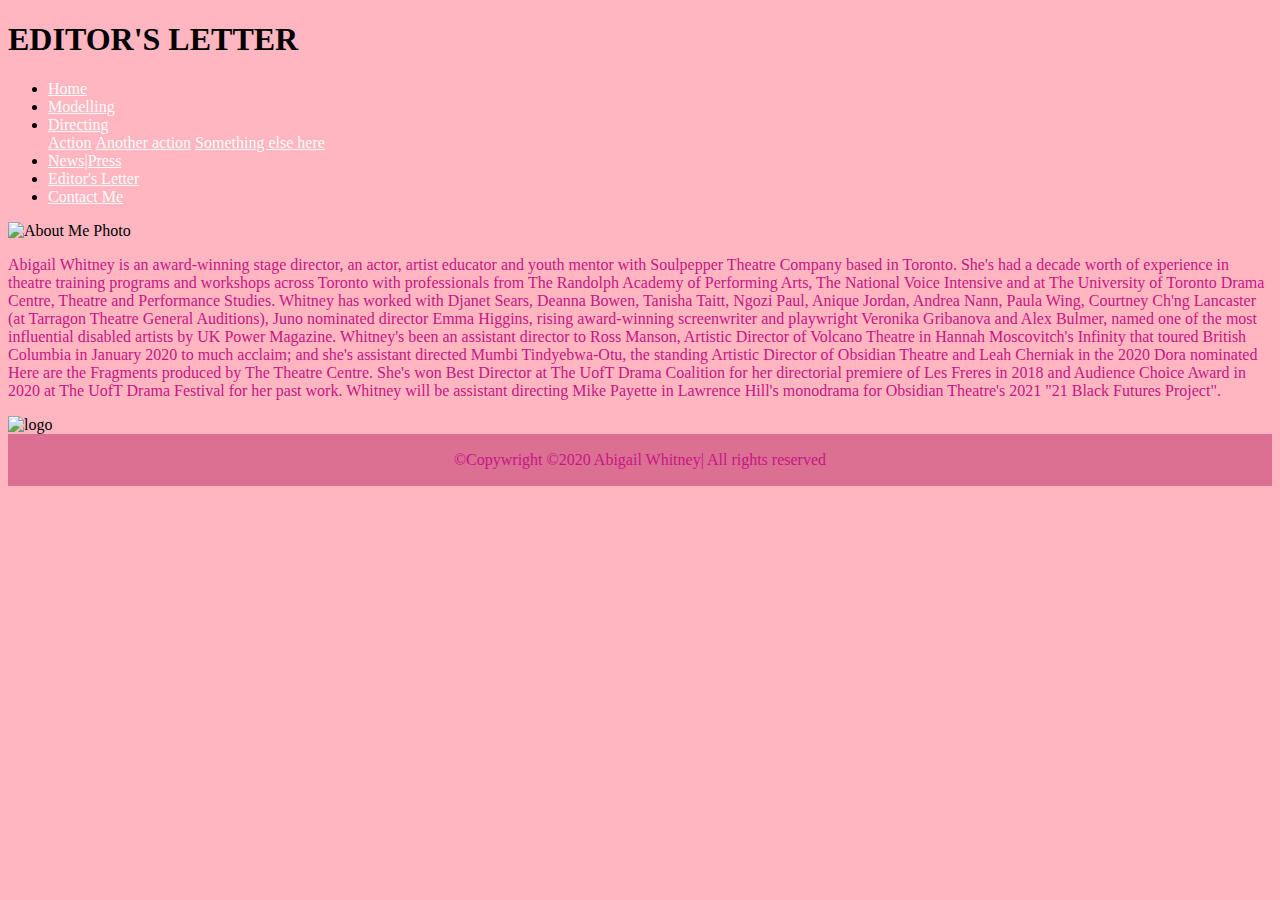
==== aboutabbychanges.html @ bf4d6a32 "Add files via upload" ====
<!DOCTYPE html>
<html lang="eng-US">

  <head>
   <meta charset="UTF=8">
   <link rel="stylesheet" href="styles.css">
   <link rel="stylesheet" href="https://cdn.jsdelivr.net/npm/bootstrap@4.5.3/dist/css/bootstrap.min.css"
     integrity="sha384-TX8t27EcRE3e/ihU7zmQxVncDAy5uIKz4rEkgIXeMed4M0jlfIDPvg6uqKI2xXr2" crossorigin="anonymous">
     <script src="https://kit.fontawesome.com/3bb054fa84.js" whooops:<script src="https://kit.fontawesome.com/3bb054fa84.js"      crossorigin="anonymous"></script>
   <title>Editor's Letter</title>
</head>

<body>

<header>
  <h1>EDITOR'S LETTER</h1>
  <nav>
    <ul class="nav justify-content-end">
    <li class="nav-item">
      <a class="nav-link active" href="index.html">Home</a>
    </li>
    <li class="nav-item">
      <a class="nav-link" href="#">Modelling</a>
    </li>
    <li class="nav-item">
      <!-- <a class="nav-link" href="#">Directing</a> -->
      <div class="dropdown show">
  <a class="btn btn-secondary dropdown-toggle" href="#" role="button" id="dropdownMenuLink" data-toggle="dropdown" aria-haspopup="true" aria-expanded="false">
    Directing
  </a>

  <div class="dropdown-menu" aria-labelledby="dropdownMenuLink">
    <a class="dropdown-item" href="#">Action</a>
    <a class="dropdown-item" href="#">Another action</a>
    <a class="dropdown-item" href="#">Something else here</a>
  </div>
</div>
</div>

    </li>
    <li class="nav-item">
      <a class="nav-link" href="press.html">News|Press</a>
    </li>
    <li class="nav-item">
      <a class="nav-link active" href="about.html">Editor's Letter</a>
    </li>
    <li class="nav-item">
      <a class="nav-link active" href="contact.html">Contact Me</a>
    </li>
  </ul>
  </nav>
</body>
<div class="container">
  <div class="row">
      <img src="images/fatherfigures.JPG" alt="About Me Photo">
    </div>
    <div class="col order-12">
      <p>Abigail Whitney is
      an award-winning stage director, an actor, artist educator and youth mentor with Soulpepper Theatre Company based in Toronto. She's had a decade worth of experience in theatre training programs and workshops across Toronto with professionals from The Randolph Academy of Performing Arts, The National Voice Intensive and at The University of Toronto Drama Centre, Theatre and Performance Studies. Whitney has worked with Djanet Sears, Deanna Bowen, Tanisha Taitt, Ngozi Paul, Anique Jordan, Andrea Nann, Paula Wing, Courtney Ch'ng Lancaster (at Tarragon Theatre General Auditions), Juno nominated director Emma Higgins, rising award-winning screenwriter and playwright Veronika Gribanova
      and Alex Bulmer, named one of the most influential disabled artists by UK Power Magazine.
      Whitney's been an assistant director to Ross Manson, Artistic Director of Volcano Theatre in Hannah Moscovitch's Infinity that toured British Columbia in January 2020 to much acclaim; and she's assistant directed Mumbi Tindyebwa-Otu, the standing Artistic Director of Obsidian Theatre and Leah Cherniak in the 2020 Dora nominated Here are the Fragments produced by The Theatre Centre. She's won Best Director at The UofT Drama Coalition for her directorial premiere of Les Freres in 2018 and Audience Choice Award in 2020 at The UofT Drama Festival for her past work. Whitney will be assistant directing Mike Payette in Lawrence Hill's monodrama for Obsidian Theatre's 2021 "21 Black Futures Project".</p>
    </div>
  </div>
<img src="images/logofinale.jpg" alt="logo" class="img-thumbnail">
</div>

  <footer>
    <a href="https://www.instagram.com/abigail_whitney/"<i class="fab fa-instagram"></i></a>
    <a href="https://twitter.com/abigailwhitney_"<i class="fab fa-twitter"></i></a>
   <p>&copy;Copywright &copy;2020 Abigail Whitney| All rights reserved</p>
    </footer>

    <!-- <a href="contact.html">Home</a>
    <a href="contact.html">Contact Me</a>
    <a href="about.html">About Me</a> -->
---- styles.css ----
body {
    background-color: lightpink !important;
}

.container {
    background-color: lightpink;
}

.main-page {
    background-color: lightpink !important;
    background-image: url("images/elise.jpg");
    background-position: center;
    background-repeat: no-repeat;
    margin:auto;
    width: 780px;

    height: 900px;
    /* padding-top: 100% */
}

.display-3 {
    color: snow;
}

.lead {
    color: rgb(250, 145, 245);
}

p {
  color:mediumvioletred;
}

a {
    color: snow !important;
    font-family: bold;
}

.card-body {
    color: pink;
}

footer {
 background: palevioletred;
  text-align: center;
  padding: 1px;
}

.parallax {
    background-color: white;
    background-image: url("images/syn.jpg");
    height: 100%;
    /* Create the parallax scrolling effect */
    background-attachment: fixed;
    background-position: center;
    background-repeat: no-repeat;
    background-size: cover;
    /*following just for demo purposes to add height and top padding*/
    height:300vh;
    padding-top:100vh;
/* }
.parallax-curtain{
  height:100vh;
  background:rgba(255,255,255,0.5);
} */
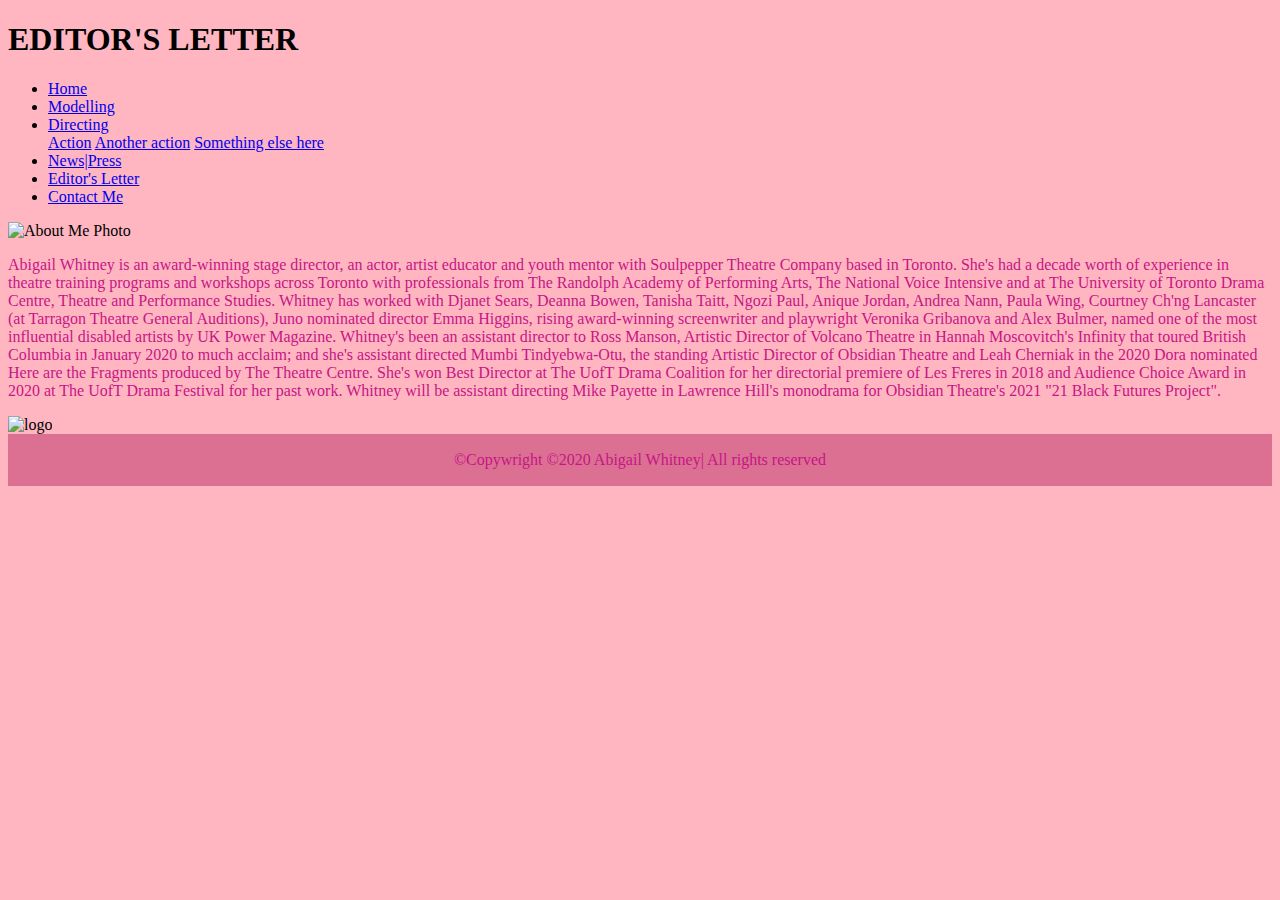
==== commit cfc55929: "Fix scripts in all html docs" ====
--- a/aboutabbychanges.html
+++ b/aboutabbychanges.html
@@ -1,77 +1,103 @@
 <!DOCTYPE html>
 <html lang="eng-US">
 
-  <head>
-   <meta charset="UTF=8">
-   <link rel="stylesheet" href="styles.css">
-   <link rel="stylesheet" href="https://cdn.jsdelivr.net/npm/bootstrap@4.5.3/dist/css/bootstrap.min.css"
-     integrity="sha384-TX8t27EcRE3e/ihU7zmQxVncDAy5uIKz4rEkgIXeMed4M0jlfIDPvg6uqKI2xXr2" crossorigin="anonymous">
-     <script src="https://kit.fontawesome.com/3bb054fa84.js" -whooops:<script src="https://kit.fontawesome.com/3bb054fa84.js" -     crossorigin="anonymous"></script>
-   <title>Editor's Letter</title>
+<head>
+  <meta charset="UTF=8">
+  <link rel="stylesheet" href="styles.css">
+  <link rel="stylesheet" href="https://cdn.jsdelivr.net/npm/bootstrap@4.5.3/dist/css/bootstrap.min.css"
+    integrity="sha384-TX8t27EcRE3e/ihU7zmQxVncDAy5uIKz4rEkgIXeMed4M0jlfIDPvg6uqKI2xXr2" crossorigin="anonymous">
+  <title>Editor's Letter</title>
 </head>
 
 <body>
 
-<header>
-  <h1>EDITOR'S LETTER</h1>
-  <nav>
-    <ul class="nav justify-content-end">
-    <li class="nav-item">
-      <a class="nav-link active" href="index.html">Home</a>
-    </li>
-    <li class="nav-item">
-      <a class="nav-link" href="#">Modelling</a>
-    </li>
-    <li class="nav-item">
-      <!-- <a class="nav-link" href="#">Directing</a> -->
-      <div class="dropdown show">
-  <a class="btn btn-secondary dropdown-toggle" href="#" role="button" id="dropdownMenuLink" data-toggle="dropdown" aria-haspopup="true" aria-expanded="false">
-    Directing
-  </a>
+  <header>
+    <h1>EDITOR'S LETTER</h1>
+    <nav>
+      <ul class="nav justify-content-end">
+        <li class="nav-item">
+          <a class="nav-link active" href="index.html">Home</a>
+        </li>
+        <li class="nav-item">
+          <a class="nav-link" href="#">Modelling</a>
+        </li>
+        <li class="nav-item">
+          <!-- <a class="nav-link" href="#">Directing</a> -->
+          <div class="dropdown show">
+            <a class="btn btn-secondary dropdown-toggle" href="#" role="button" id="dropdownMenuLink"
+              data-toggle="dropdown" aria-haspopup="true" aria-expanded="false">
+              Directing
+            </a>
 
-  <div class="dropdown-menu" aria-labelledby="dropdownMenuLink">
-    <a class="dropdown-item" href="#">Action</a>
-    <a class="dropdown-item" href="#">Another action</a>
-    <a class="dropdown-item" href="#">Something else here</a>
-  </div>
-</div>
-</div>
+            <div class="dropdown-menu" aria-labelledby="dropdownMenuLink">
+              <a class="dropdown-item" href="#">Action</a>
+              <a class="dropdown-item" href="#">Another action</a>
+              <a class="dropdown-item" href="#">Something else here</a>
+            </div>
+          </div>
+          </div>
 
-    </li>
-    <li class="nav-item">
-      <a class="nav-link" href="press.html">News|Press</a>
-    </li>
-    <li class="nav-item">
-      <a class="nav-link active" href="about.html">Editor's Letter</a>
-    </li>
-    <li class="nav-item">
-      <a class="nav-link active" href="contact.html">Contact Me</a>
-    </li>
-  </ul>
-  </nav>
-</body>
-<div class="container">
-  <div class="row">
-      <img src="images/fatherfigures.JPG" alt="About Me Photo">
+        </li>
+        <li class="nav-item">
+          <a class="nav-link" href="press.html">News|Press</a>
+        </li>
+        <li class="nav-item">
+          <a class="nav-link active" href="about.html">Editor's Letter</a>
+        </li>
+        <li class="nav-item">
+          <a class="nav-link active" href="contact.html">Contact Me</a>
+        </li>
+      </ul>
+    </nav>
+
+
+    <div class="container">
+      <div class="row">
+        <img src="images/fatherfigures.JPG" alt="About Me Photo">
+      </div>
+      <div class="col order-12">
+        <p>Abigail Whitney is
+          an award-winning stage director, an actor, artist educator and youth mentor with Soulpepper Theatre Company
+          based
+          in Toronto. She's had a decade worth of experience in theatre training programs and workshops across Toronto
+          with
+          professionals from The Randolph Academy of Performing Arts, The National Voice Intensive and at The University
+          of
+          Toronto Drama Centre, Theatre and Performance Studies. Whitney has worked with Djanet Sears, Deanna Bowen,
+          Tanisha
+          Taitt, Ngozi Paul, Anique Jordan, Andrea Nann, Paula Wing, Courtney Ch'ng Lancaster (at Tarragon Theatre
+          General
+          Auditions), Juno nominated director Emma Higgins, rising award-winning screenwriter and playwright Veronika
+          Gribanova
+          and Alex Bulmer, named one of the most influential disabled artists by UK Power Magazine.
+          Whitney's been an assistant director to Ross Manson, Artistic Director of Volcano Theatre in Hannah
+          Moscovitch's
+          Infinity that toured British Columbia in January 2020 to much acclaim; and she's assistant directed Mumbi
+          Tindyebwa-Otu, the standing Artistic Director of Obsidian Theatre and Leah Cherniak in the 2020 Dora nominated
+          Here are the Fragments produced by The Theatre Centre. She's won Best Director at The UofT Drama Coalition for
+          her
+          directorial premiere of Les Freres in 2018 and Audience Choice Award in 2020 at The UofT Drama Festival for
+          her
+          past work. Whitney will be assistant directing Mike Payette in Lawrence Hill's monodrama for Obsidian
+          Theatre's
+          2021 "21 Black Futures Project".</p>
+      </div>
     </div>
-    <div class="col order-12">
-      <p>Abigail Whitney is
-      an award-winning stage director, an actor, artist educator and youth mentor with Soulpepper Theatre Company based in Toronto. She's had a decade worth of experience in theatre training programs and workshops across Toronto with professionals from The Randolph Academy of Performing Arts, The National Voice Intensive and at The University of Toronto Drama Centre, Theatre and Performance Studies. Whitney has worked with Djanet Sears, Deanna Bowen, Tanisha Taitt, Ngozi Paul, Anique Jordan, Andrea Nann, Paula Wing, Courtney Ch'ng Lancaster (at Tarragon Theatre General Auditions), Juno nominated director Emma Higgins, rising award-winning screenwriter and playwright Veronika Gribanova
-      and Alex Bulmer, named one of the most influential disabled artists by UK Power Magazine.
-      Whitney's been an assistant director to Ross Manson, Artistic Director of Volcano Theatre in Hannah Moscovitch's Infinity that toured British Columbia in January 2020 to much acclaim; and she's assistant directed Mumbi Tindyebwa-Otu, the standing Artistic Director of Obsidian Theatre and Leah Cherniak in the 2020 Dora nominated Here are the Fragments produced by The Theatre Centre. She's won Best Director at The UofT Drama Coalition for her directorial premiere of Les Freres in 2018 and Audience Choice Award in 2020 at The UofT Drama Festival for her past work. Whitney will be assistant directing Mike Payette in Lawrence Hill's monodrama for Obsidian Theatre's 2021 "21 Black Futures Project".</p>
+    <img src="images/logofinale.jpg" alt="logo" class="img-thumbnail">
     </div>
-  </div>
-<img src="images/logofinale.jpg" alt="logo" class="img-thumbnail">
-</div>
 
-  <footer>
-    <a href="https://www.instagram.com/abigail_whitney/"<i class="fab fa-instagram"></i></a>
-    <a href="https://twitter.com/abigailwhitney_"<i class="fab fa-twitter"></i></a>
-   <p>&copy;Copywright &copy;2020 Abigail Whitney| All rights reserved</p>
+    <footer>
+      <a href="https://www.instagram.com/abigail_whitney/" <i class="fab fa-instagram"></i></a>
+      <a href="https://twitter.com/abigailwhitney_" <i class="fab fa-twitter"></i></a>
+      <p>&copy;Copywright &copy;2020 Abigail Whitney| All rights reserved</p>
     </footer>
 
-    <!-- <a href="contact.html">Home</a>
-    <a href="contact.html">Contact Me</a>
-    <a href="about.html">About Me</a> -->
+    <script src="https://code.jquery.com/jquery-3.5.1.slim.min.js"
+      integrity="sha384-DfXdz2htPH0lsSSs5nCTpuj/zy4C+OGpamoFVy38MVBnE+IbbVYUew+OrCXaRkfj"
+      crossorigin="anonymous"></script>
+    <script src="https://cdn.jsdelivr.net/npm/bootstrap@4.5.3/dist/js/bootstrap.bundle.min.js"
+      integrity="sha384-ho+j7jyWK8fNQe+A12Hb8AhRq26LrZ/JpcUGGOn+Y7RsweNrtN/tE3MoK7ZeZDyx" crossorigin="anonymous">
+      </script>
+</body>
+
+</html>--- a/styles.css
+++ b/styles.css
@@ -22,17 +22,21 @@
     color: snow;
 }
 
-.lead {
-    color: rgb(250, 145, 245);
+.card-text {
+    color: snow;
+}
+
+.card-text a { 
+    color: snow;
 }
 
 p {
   color:mediumvioletred;
 }
 
-a {
-    color: snow !important;
-    font-family: bold;
+h5 a {
+        color: snow;
+        font-family: bold;
 }
 
 .card-body {
@@ -62,3 +66,4 @@
   height:100vh;
   background:rgba(255,255,255,0.5);
 } */
+}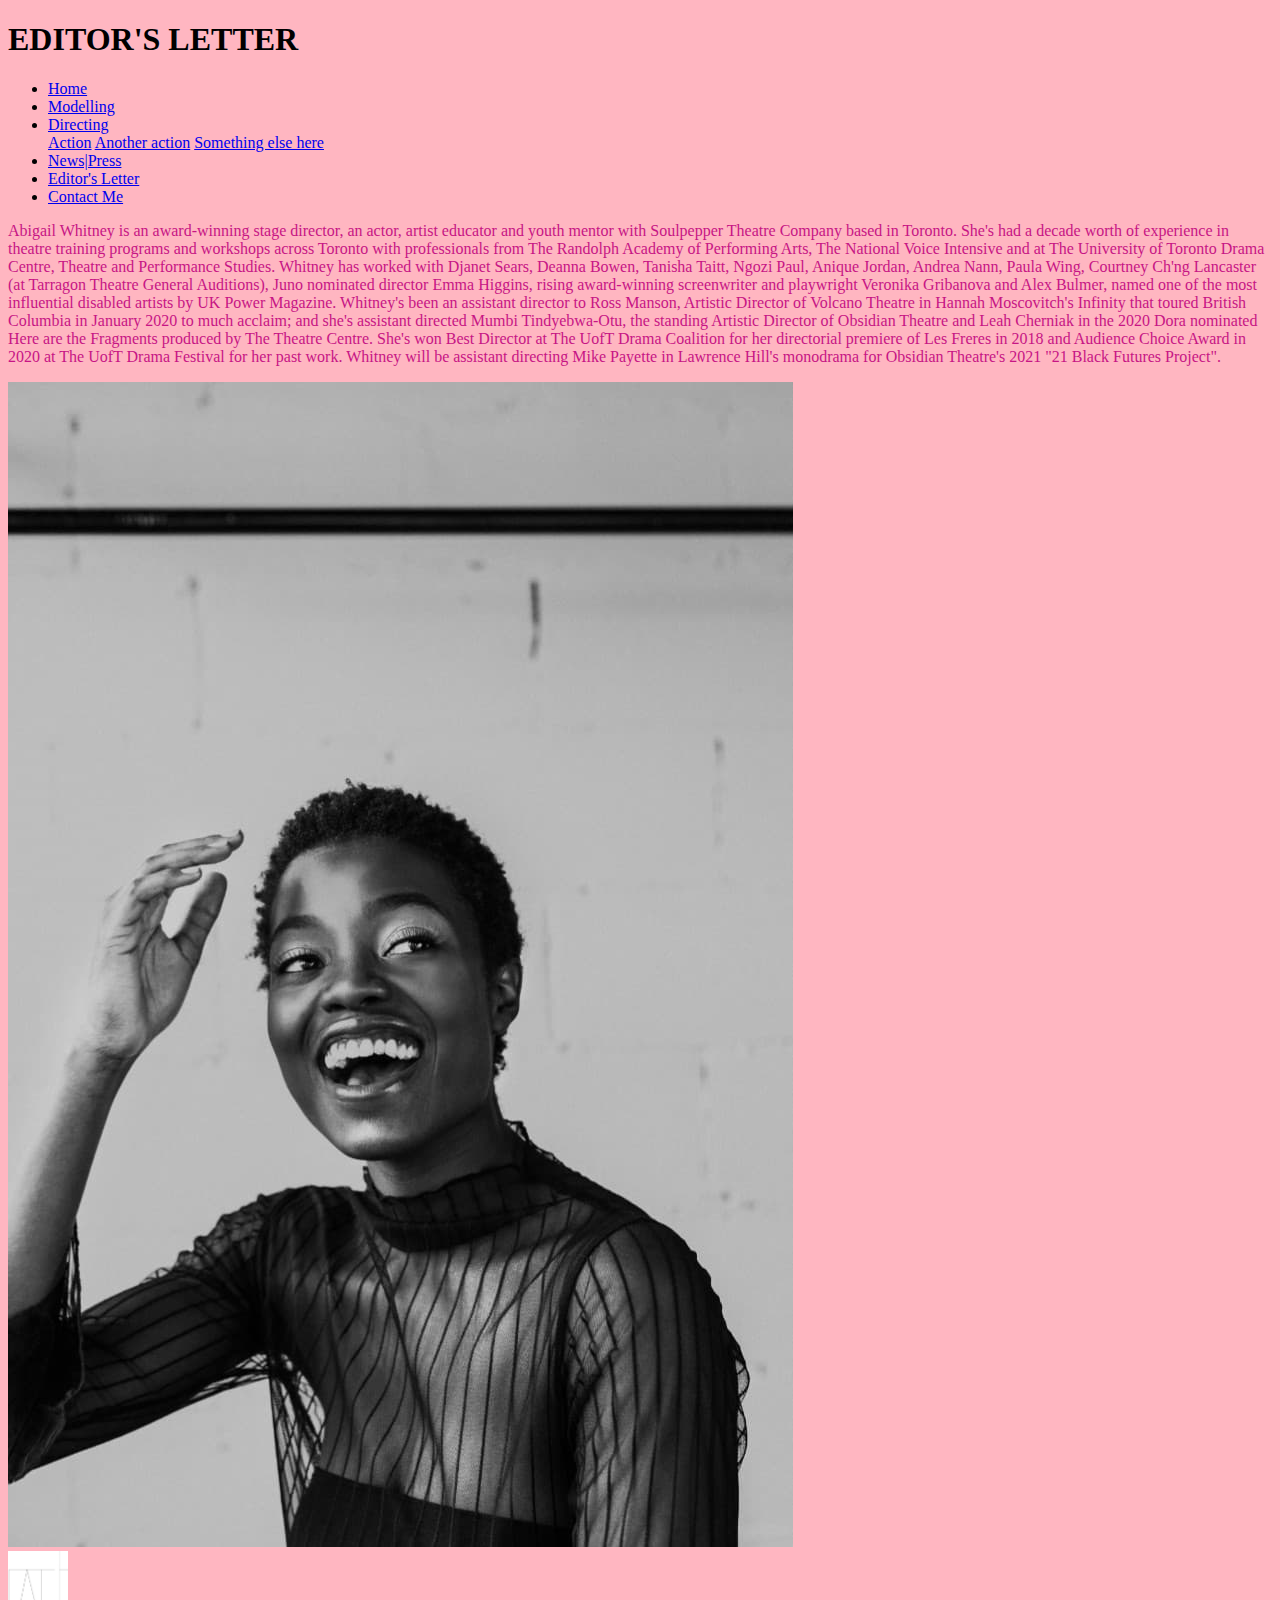
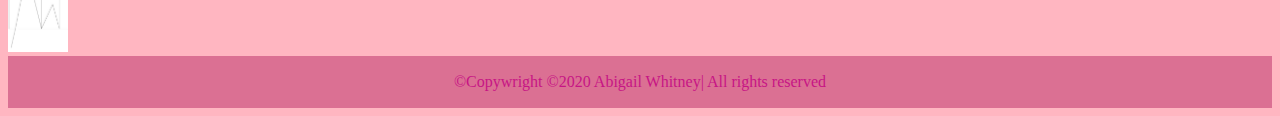
==== commit ee6b5fb9: "About page changes" ====
--- a/aboutabbychanges.html
+++ b/aboutabbychanges.html
@@ -52,38 +52,42 @@
 
 
     <div class="container">
-      <div class="row">
-        <img src="images/fatherfigures.JPG" alt="About Me Photo">
+      <div class="row m-5">
+        <div class="col-8">
+          <p>Abigail Whitney is
+            an award-winning stage director, an actor, artist educator and youth mentor with Soulpepper Theatre Company
+            based
+            in Toronto. She's had a decade worth of experience in theatre training programs and workshops across Toronto
+            with
+            professionals from The Randolph Academy of Performing Arts, The National Voice Intensive and at The University
+            of
+            Toronto Drama Centre, Theatre and Performance Studies. Whitney has worked with Djanet Sears, Deanna Bowen,
+            Tanisha
+            Taitt, Ngozi Paul, Anique Jordan, Andrea Nann, Paula Wing, Courtney Ch'ng Lancaster (at Tarragon Theatre
+            General
+            Auditions), Juno nominated director Emma Higgins, rising award-winning screenwriter and playwright Veronika
+            Gribanova
+            and Alex Bulmer, named one of the most influential disabled artists by UK Power Magazine.
+            Whitney's been an assistant director to Ross Manson, Artistic Director of Volcano Theatre in Hannah
+            Moscovitch's
+            Infinity that toured British Columbia in January 2020 to much acclaim; and she's assistant directed Mumbi
+            Tindyebwa-Otu, the standing Artistic Director of Obsidian Theatre and Leah Cherniak in the 2020 Dora nominated
+            Here are the Fragments produced by The Theatre Centre. She's won Best Director at The UofT Drama Coalition for
+            her
+            directorial premiere of Les Freres in 2018 and Audience Choice Award in 2020 at The UofT Drama Festival for
+            her
+            past work. Whitney will be assistant directing Mike Payette in Lawrence Hill's monodrama for Obsidian
+            Theatre's
+            2021 "21 Black Futures Project".</p>
+        </div>
+        <div class="col-4">
+          <img src="fatherfigures.jpg" alt="About Me Photo">
+        </div>
       </div>
-      <div class="col order-12">
-        <p>Abigail Whitney is
-          an award-winning stage director, an actor, artist educator and youth mentor with Soulpepper Theatre Company
-          based
-          in Toronto. She's had a decade worth of experience in theatre training programs and workshops across Toronto
-          with
-          professionals from The Randolph Academy of Performing Arts, The National Voice Intensive and at The University
-          of
-          Toronto Drama Centre, Theatre and Performance Studies. Whitney has worked with Djanet Sears, Deanna Bowen,
-          Tanisha
-          Taitt, Ngozi Paul, Anique Jordan, Andrea Nann, Paula Wing, Courtney Ch'ng Lancaster (at Tarragon Theatre
-          General
-          Auditions), Juno nominated director Emma Higgins, rising award-winning screenwriter and playwright Veronika
-          Gribanova
-          and Alex Bulmer, named one of the most influential disabled artists by UK Power Magazine.
-          Whitney's been an assistant director to Ross Manson, Artistic Director of Volcano Theatre in Hannah
-          Moscovitch's
-          Infinity that toured British Columbia in January 2020 to much acclaim; and she's assistant directed Mumbi
-          Tindyebwa-Otu, the standing Artistic Director of Obsidian Theatre and Leah Cherniak in the 2020 Dora nominated
-          Here are the Fragments produced by The Theatre Centre. She's won Best Director at The UofT Drama Coalition for
-          her
-          directorial premiere of Les Freres in 2018 and Audience Choice Award in 2020 at The UofT Drama Festival for
-          her
-          past work. Whitney will be assistant directing Mike Payette in Lawrence Hill's monodrama for Obsidian
-          Theatre's
-          2021 "21 Black Futures Project".</p>
+      <div class="text-center">
+        <img src="logofinale.jpg" alt="logo" class="img-thumbnail">
       </div>
     </div>
-    <img src="images/logofinale.jpg" alt="logo" class="img-thumbnail">
     </div>
 
     <footer>
--- a/styles.css
+++ b/styles.css
@@ -66,4 +66,13 @@
   height:100vh;
   background:rgba(255,255,255,0.5);
 } */
+}
+
+.img-thumbnail {
+    width: 60px;
+}
+
+img {
+    max-width: 100%;
+    max-height: 100%;
 }